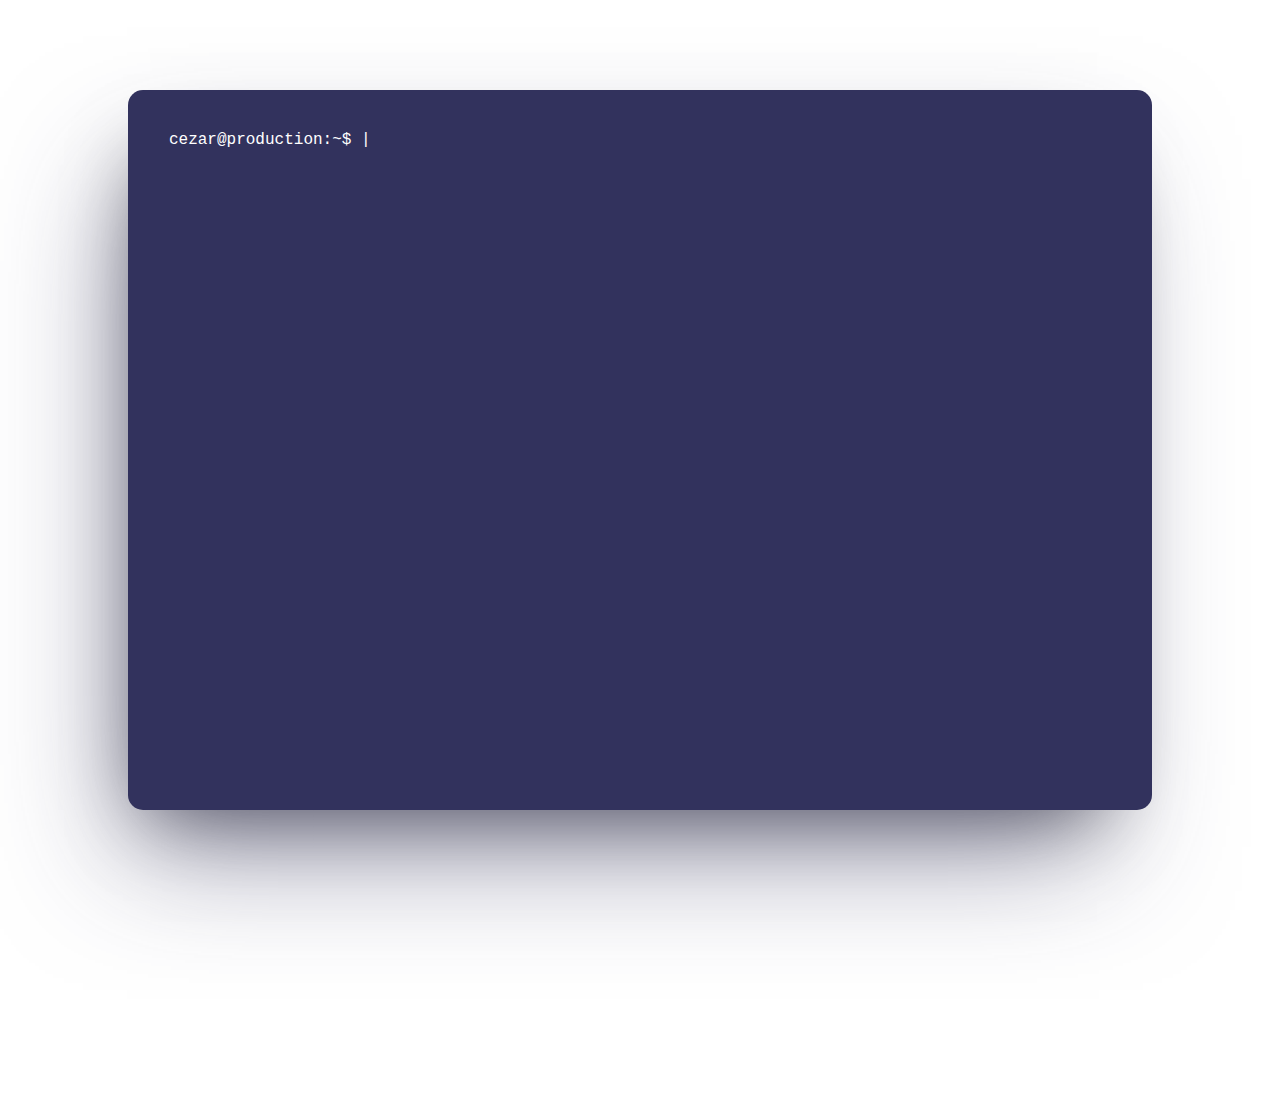
==== index.html @ 6b45ccbb "Update index.html" ====
<!DOCTYPE html>
<html lang="en">
<head>
	<meta charset="UTF-8">
	<meta name="viewport" content="width=device-width, initial-scale=1">

	<title>Cezar Ignat</title>

	<link rel="apple-touch-icon" sizes="180x180" href="/favicons/apple-touch-icon.png">
	<link rel="icon" type="image/png" sizes="32x32" href="/favicons/favicon-32x32.png">
	<link rel="icon" type="image/png" sizes="16x16" href="/favicons/favicon-16x16.png">
	<link rel="manifest" href="/favicons/site.webmanifest">
	<link rel="mask-icon" href="/favicons/safari-pinned-tab.svg" color="#5bbad5">
	<link rel="shortcut icon" href="/favicons/favicon.ico">
	<meta name="msapplication-TileColor" content="#ffc600">
	<meta name="msapplication-config" content="/favicons/browserconfig.xml">
	<meta name="theme-color" content="#ffffff">
	<meta name="description" content="Cezar Ignat is a digital designer, web developer and photographer, offering a wide range of digital marketing solutions.">
	<meta name="robots" content="index, follow">
	<meta name="revisit-after" content="3 month">
	<meta name='profitshareid' content='8d74b5be751f169d5e962dca4a7bc341' />

	<meta property="og:title" content="Cezar M. Ignat - Design, Web &amp; Photography">
	<meta property="og:description" content="Cezar Ignat is a digital designer, web developer and photographer, offering a wide range of digital marketing solutions.">
	<meta property="og:type" content="profile">
	<meta property="og:url" content="https://cezarignat.com">
	<meta property="og:image" content="https://cezarignat.com/fb.png">

	<meta property="fb:admins" content="100000754549694">
	<meta property="profile:first_name" content="Cezar">
	<meta property="profile:gender" content="male">
	<meta property="profile:last_name" content="Ignat">

	<meta name="twitter:card" content="summary_large_image"/>
	<meta name="twitter:site" content="@cezarignat"/>
	<meta name="twitter:creator" content="@cezarignat"/>
	<meta name="twitter:image" content="https://cezarignat.com/twt.png">

	<style>
		html, body { width: 100%; height: 100%; margin: 0; padding: 0; overflow: hidden; background-color: #fff; }

		body {
			font-family: 'Muli', 'Segoe UI', 'Helvetica Neue', sans-serif;
		}

		h1 {
			font-weight: 900;
			text-align: center;
			font-size: 2em;
			margin-top: 1em;
			font-weight: bold;
		}

		@media (min-height: 850px) {
			h1 {
				font-size: 3em;
			}
		}

		#terminal-container {
			padding-top: 10vh;
			width: 100vw;
			height: 100vh;
			/* background-color: #fffefa; */
			position: absolute;
			top: 0;
			right: 0;
			left: 0;
			bottom: 0;
			transition: transform 1.3s, bottom 1.3s;
		}

		.portrait #terminal-container {
			height: 50vh;
		}

		#terminal-container img {
		    position: absolute;
		    width: 150%;
		    top: 50%;  /* position the top  edge of the element at the middle of the parent */
		    left: 50%; /* position the left edge of the element at the middle of the parent */
		    transform: translate(-50%, -50%);
		    opacity: 0;
		    transition: opacity 0.4s;
		}

		#terminal {
			width: 80%;
			height: 80%;
			/* max-width: 700px; */
			border-radius: 15px;
			margin: auto;
			color: #fff;
			background-color: #fff;
			-webkit-box-shadow: -27.1px 62.5px 125px -25px rgba(50,50,93,.5), -16.2px 37.5px 75px -37.5px rgba(0,0,0,.6);
			box-shadow: -27.1px 62.5px 125px -25px rgba(50,50,93,.5), -16.2px 37.5px 75px -37.5px rgba(0,0,0,.6);
			background: #32325d;
		}

		#terminal-container.start {
			transform: translate(0, 200px) scale(0.3);
		}

		#terminal-container.start img {
			opacity: 1;
		}

		.portrait #terminal-container.start {
			transform: translate(0, 400px) scale(0.3);
		}

		.portrait #terminal-container img {
			width: auto;
			height: 150%;
		}

		@media (max-height: 500px) {
			#terminal-container.start {
			    transform: translate(0, 150px) scale(0.3);
			}
		}

		#content {
			font-family: 'Consolas', 'Courier New', monospace;
			padding: 4%;
		}

		#content-strings {
			display: none;
		}

		.text-center {
			text-align: center;
		}

		#me {
			width: 80%;
			max-width: 650px;
			margin: auto;
			margin-bottom: 30px;

			opacity: 0;
			transition: opacity 1s;
		}

		#me.start {
			opacity: 1;
		}
	</style>
</head>
<body class="" onresize="getRatio()">
	
	<div id="me">
		<h1>CEZAR IGNAT</h1>
		<p>
			IT Consultant specialised in all things web. From development to arhitecture, from small companies to enterprise, from landing pages to full blown applications.
		</p>
		<p class="text-center">
			<strong>contact@cezarignat.com</strong>
		</p>
	</div>

	<div id="terminal-container">
		<img src="laptop.png" alt="Laptop Cezar Ignat">
		<div id="terminal">
			<div id="content">
				<span id="typed-content"></span>
			</div>
		</div>
	</div>

	<script>
		function getRatio() {
			var ratio = window.outerWidth / window.outerHeight;
			
			if(ratio <= 1) {
				document.getElementsByTagName('body')[0].className = 'portrait';
			} else {
				document.getElementsByTagName('body')[0].className = '';
			}

			var the_remaining_height = window.outerHeight - document.getElementById('me').clientHeight - (document.getElementsByTagName('img')[0].clientHeight * 0.3);

			if ((the_remaining_height / 2) > 0) {
				document.getElementsByTagName('h1')[0].style.marginTop = (the_remaining_height/2) + 'px';
			} else {
				document.getElementsByTagName('h1')[0].style.marginTop = '30px';
			}

		}

		getRatio();

		var supportsOrientationChange = "onorientationchange" in window,
		    orientationEvent = supportsOrientationChange ? "orientationchange" : "resize";

		window.addEventListener(orientationEvent, function() {
		    getRatio();
		}, false);
	</script>
	
	<script src="typed.min.js"></script>
	<link href="https://fonts.googleapis.com/css?family=Muli:400,700,900" rel="stylesheet">
	<script>
		var typed = new Typed('#typed-content', {
		  strings: [
		  		"`cezar@production:~$` ^1000service cezarignat start <br>^1000 `"+
				"Authentication is required to start 'cezarignat.service'. "+
				"<br> cezar@production:~$ ` ^1500 sudo service cezarignat start"
		  ],
		  loop: false,
		  typeSpeed: 30,
		  onComplete: function() {

		  	getRatio();
		  
		  	setTimeout(function() {
		  		document.getElementById('terminal-container').className = 'start';
		  	}, 800);

		  	setTimeout(function() {
		  		document.getElementById('me').className = 'start';
		  	}, 2300);
		  }
		});
	</script>
</body>
</html>
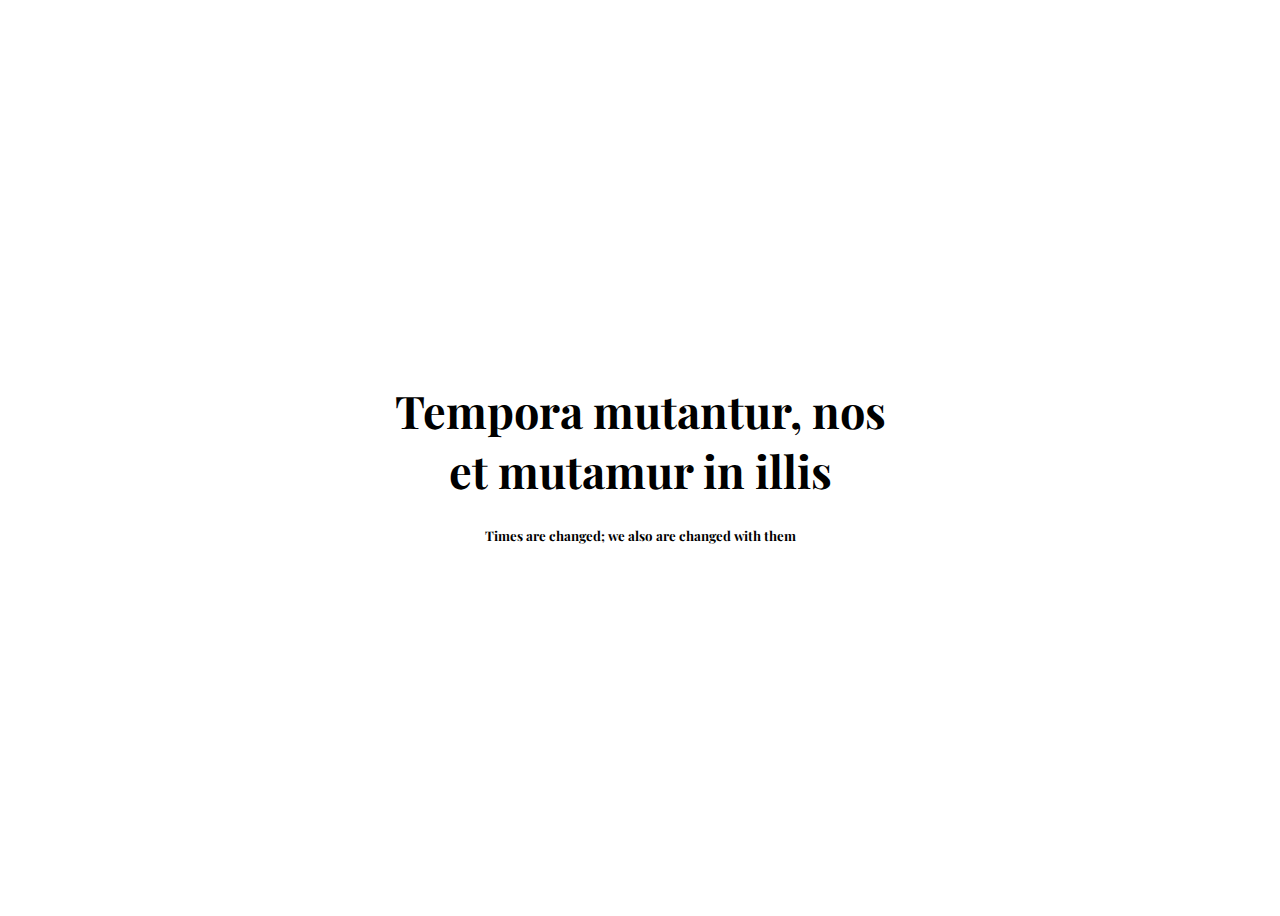
==== commit 77e59639: "Update index.html" ====
--- a/index.html
+++ b/index.html
@@ -2,10 +2,8 @@
 <html lang="en">
 <head>
 	<meta charset="UTF-8">
-	<meta name="viewport" content="width=device-width, initial-scale=1">
-
+	<meta name="viewport" content="width=device-width, initial-scale=1.0">
 	<title>Cezar Ignat</title>
-
 	<link rel="apple-touch-icon" sizes="180x180" href="/favicons/apple-touch-icon.png">
 	<link rel="icon" type="image/png" sizes="32x32" href="/favicons/favicon-32x32.png">
 	<link rel="icon" type="image/png" sizes="16x16" href="/favicons/favicon-16x16.png">
@@ -15,214 +13,70 @@
 	<meta name="msapplication-TileColor" content="#ffc600">
 	<meta name="msapplication-config" content="/favicons/browserconfig.xml">
 	<meta name="theme-color" content="#ffffff">
-	<meta name="description" content="Cezar Ignat is a digital designer, web developer and photographer, offering a wide range of digital marketing solutions.">
+	<meta name="description" content="Cezar Ignat is a business consultant specialised in software architecture.">
 	<meta name="robots" content="index, follow">
 	<meta name="revisit-after" content="3 month">
 	<meta name='profitshareid' content='8d74b5be751f169d5e962dca4a7bc341' />
-
-	<meta property="og:title" content="Cezar M. Ignat - Design, Web &amp; Photography">
-	<meta property="og:description" content="Cezar Ignat is a digital designer, web developer and photographer, offering a wide range of digital marketing solutions.">
+	<meta property="og:title" content="Cezar Ignat">
+	<meta property="og:description" content="Cezar Ignat is a business consultant specialised in software architecture.">
 	<meta property="og:type" content="profile">
 	<meta property="og:url" content="https://cezarignat.com">
 	<meta property="og:image" content="https://cezarignat.com/fb.png">
-
 	<meta property="fb:admins" content="100000754549694">
 	<meta property="profile:first_name" content="Cezar">
 	<meta property="profile:gender" content="male">
 	<meta property="profile:last_name" content="Ignat">
-
-	<meta name="twitter:card" content="summary_large_image"/>
-	<meta name="twitter:site" content="@cezarignat"/>
-	<meta name="twitter:creator" content="@cezarignat"/>
+	<meta name="twitter:card" content="summary_large_image" />
+	<meta name="twitter:site" content="@cezarignat" />
+	<meta name="twitter:creator" content="@cezarignat" />
 	<meta name="twitter:image" content="https://cezarignat.com/twt.png">
 
+	<link rel="preconnect" href="https://fonts.googleapis.com">
+	<link rel="preconnect" href="https://fonts.gstatic.com" crossorigin>
+	<link href="https://fonts.googleapis.com/css2?family=Playfair+Display:wght@600&display=swap" rel="stylesheet">
+
 	<style>
-		html, body { width: 100%; height: 100%; margin: 0; padding: 0; overflow: hidden; background-color: #fff; }
-
 		body {
-			font-family: 'Muli', 'Segoe UI', 'Helvetica Neue', sans-serif;
+			text-align: center;
+			font-family: 'Playfair Display', 'Georgia', serif;
+			overflow: hidden;
 		}
 
 		h1 {
-			font-weight: 900;
-			text-align: center;
-			font-size: 2em;
-			margin-top: 1em;
-			font-weight: bold;
+			margin-bottom: 0;
+			font-size: 5vh;
 		}
 
-		@media (min-height: 850px) {
-			h1 {
-				font-size: 3em;
-			}
+		h5 {
+			margin-top: 2em;
 		}
 
-		#terminal-container {
-			padding-top: 10vh;
-			width: 100vw;
-			height: 100vh;
-			/* background-color: #fffefa; */
-			position: absolute;
-			top: 0;
-			right: 0;
-			left: 0;
-			bottom: 0;
-			transition: transform 1.3s, bottom 1.3s;
+		body>div>div {
+			max-width: 500px;
+			margin: auto;
+			padding: 40px;
 		}
 
-		.portrait #terminal-container {
-			height: 50vh;
-		}
-
-		#terminal-container img {
-		    position: absolute;
-		    width: 150%;
-		    top: 50%;  /* position the top  edge of the element at the middle of the parent */
-		    left: 50%; /* position the left edge of the element at the middle of the parent */
-		    transform: translate(-50%, -50%);
-		    opacity: 0;
-		    transition: opacity 0.4s;
-		}
-
-		#terminal {
-			width: 80%;
-			height: 80%;
-			/* max-width: 700px; */
-			border-radius: 15px;
-			margin: auto;
-			color: #fff;
-			background-color: #fff;
-			-webkit-box-shadow: -27.1px 62.5px 125px -25px rgba(50,50,93,.5), -16.2px 37.5px 75px -37.5px rgba(0,0,0,.6);
-			box-shadow: -27.1px 62.5px 125px -25px rgba(50,50,93,.5), -16.2px 37.5px 75px -37.5px rgba(0,0,0,.6);
-			background: #32325d;
-		}
-
-		#terminal-container.start {
-			transform: translate(0, 200px) scale(0.3);
-		}
-
-		#terminal-container.start img {
-			opacity: 1;
-		}
-
-		.portrait #terminal-container.start {
-			transform: translate(0, 400px) scale(0.3);
-		}
-
-		.portrait #terminal-container img {
-			width: auto;
-			height: 150%;
-		}
-
-		@media (max-height: 500px) {
-			#terminal-container.start {
-			    transform: translate(0, 150px) scale(0.3);
-			}
-		}
-
-		#content {
-			font-family: 'Consolas', 'Courier New', monospace;
-			padding: 4%;
-		}
-
-		#content-strings {
-			display: none;
-		}
-
-		.text-center {
-			text-align: center;
-		}
-
-		#me {
-			width: 80%;
-			max-width: 650px;
-			margin: auto;
-			margin-bottom: 30px;
-
-			opacity: 0;
-			transition: opacity 1s;
-		}
-
-		#me.start {
-			opacity: 1;
+		body>div {
+			display: flex;
+			height: 100vh;
+			align-content: center;
+			justify-content: center;
+			align-items: center;
 		}
 	</style>
+
 </head>
-<body class="" onresize="getRatio()">
-	
-	<div id="me">
-		<h1>CEZAR IGNAT</h1>
-		<p>
-			IT Consultant specialised in all things web. From development to arhitecture, from small companies to enterprise, from landing pages to full blown applications.
-		</p>
-		<p class="text-center">
-			<strong>contact@cezarignat.com</strong>
-		</p>
-	</div>
-
-	<div id="terminal-container">
-		<img src="laptop.png" alt="Laptop Cezar Ignat">
-		<div id="terminal">
-			<div id="content">
-				<span id="typed-content"></span>
-			</div>
+<body>
+	<div>
+		<div>
+			<h1>
+				Tempora mutantur, nos et mutamur in illis
+			</h1>
+			<h5>
+				Times are changed; we also are changed with them
+			</h5>
 		</div>
 	</div>
-
-	<script>
-		function getRatio() {
-			var ratio = window.outerWidth / window.outerHeight;
-			
-			if(ratio <= 1) {
-				document.getElementsByTagName('body')[0].className = 'portrait';
-			} else {
-				document.getElementsByTagName('body')[0].className = '';
-			}
-
-			var the_remaining_height = window.outerHeight - document.getElementById('me').clientHeight - (document.getElementsByTagName('img')[0].clientHeight * 0.3);
-
-			if ((the_remaining_height / 2) > 0) {
-				document.getElementsByTagName('h1')[0].style.marginTop = (the_remaining_height/2) + 'px';
-			} else {
-				document.getElementsByTagName('h1')[0].style.marginTop = '30px';
-			}
-
-		}
-
-		getRatio();
-
-		var supportsOrientationChange = "onorientationchange" in window,
-		    orientationEvent = supportsOrientationChange ? "orientationchange" : "resize";
-
-		window.addEventListener(orientationEvent, function() {
-		    getRatio();
-		}, false);
-	</script>
-	
-	<script src="typed.min.js"></script>
-	<link href="https://fonts.googleapis.com/css?family=Muli:400,700,900" rel="stylesheet">
-	<script>
-		var typed = new Typed('#typed-content', {
-		  strings: [
-		  		"`cezar@production:~$` ^1000service cezarignat start <br>^1000 `"+
-				"Authentication is required to start 'cezarignat.service'. "+
-				"<br> cezar@production:~$ ` ^1500 sudo service cezarignat start"
-		  ],
-		  loop: false,
-		  typeSpeed: 30,
-		  onComplete: function() {
-
-		  	getRatio();
-		  
-		  	setTimeout(function() {
-		  		document.getElementById('terminal-container').className = 'start';
-		  	}, 800);
-
-		  	setTimeout(function() {
-		  		document.getElementById('me').className = 'start';
-		  	}, 2300);
-		  }
-		});
-	</script>
 </body>
 </html>
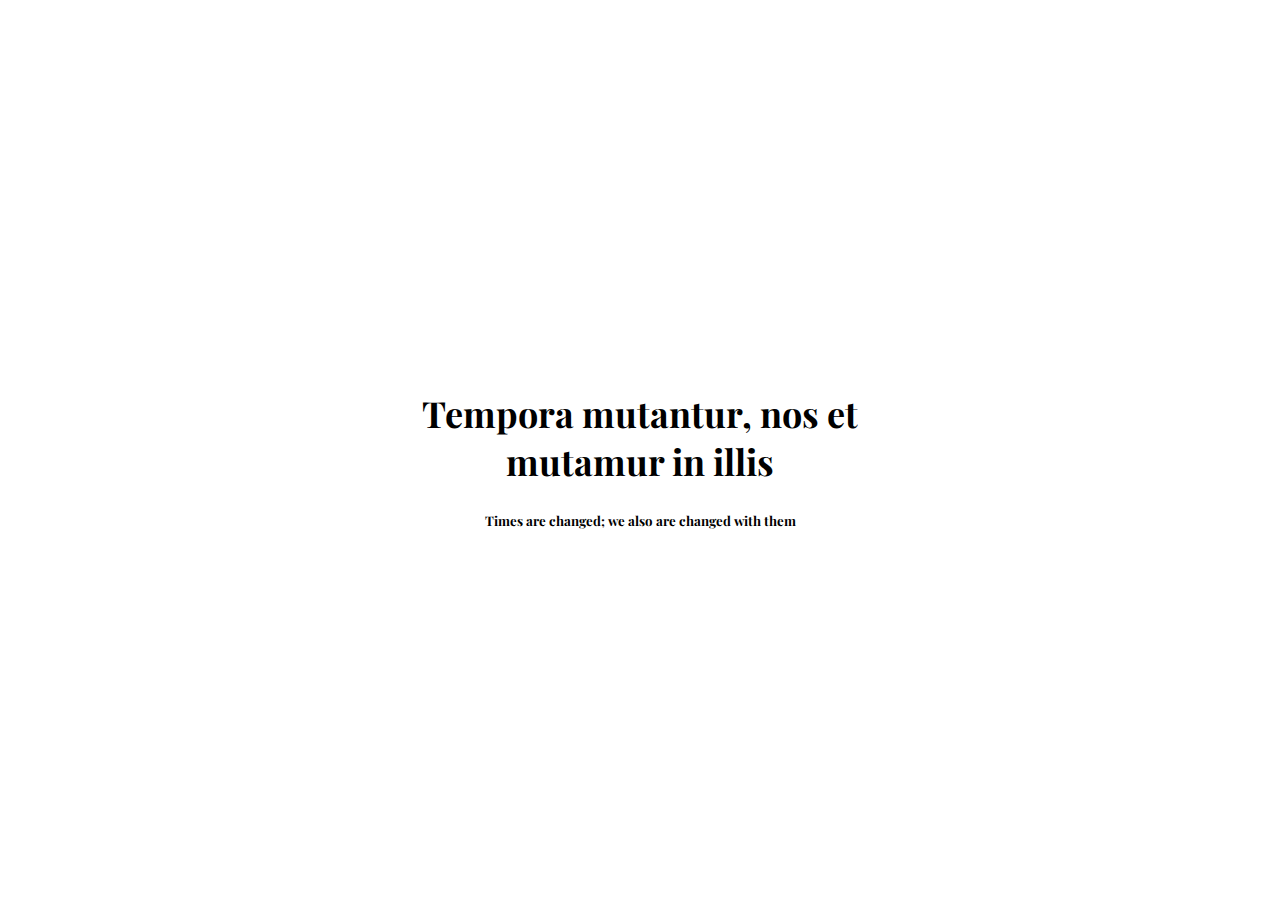
==== commit 9e2a7193: "Update index.html" ====
--- a/index.html
+++ b/index.html
@@ -44,7 +44,7 @@
 
 		h1 {
 			margin-bottom: 0;
-			font-size: 5vh;
+			font-size: 4vh;
 		}
 
 		h5 {
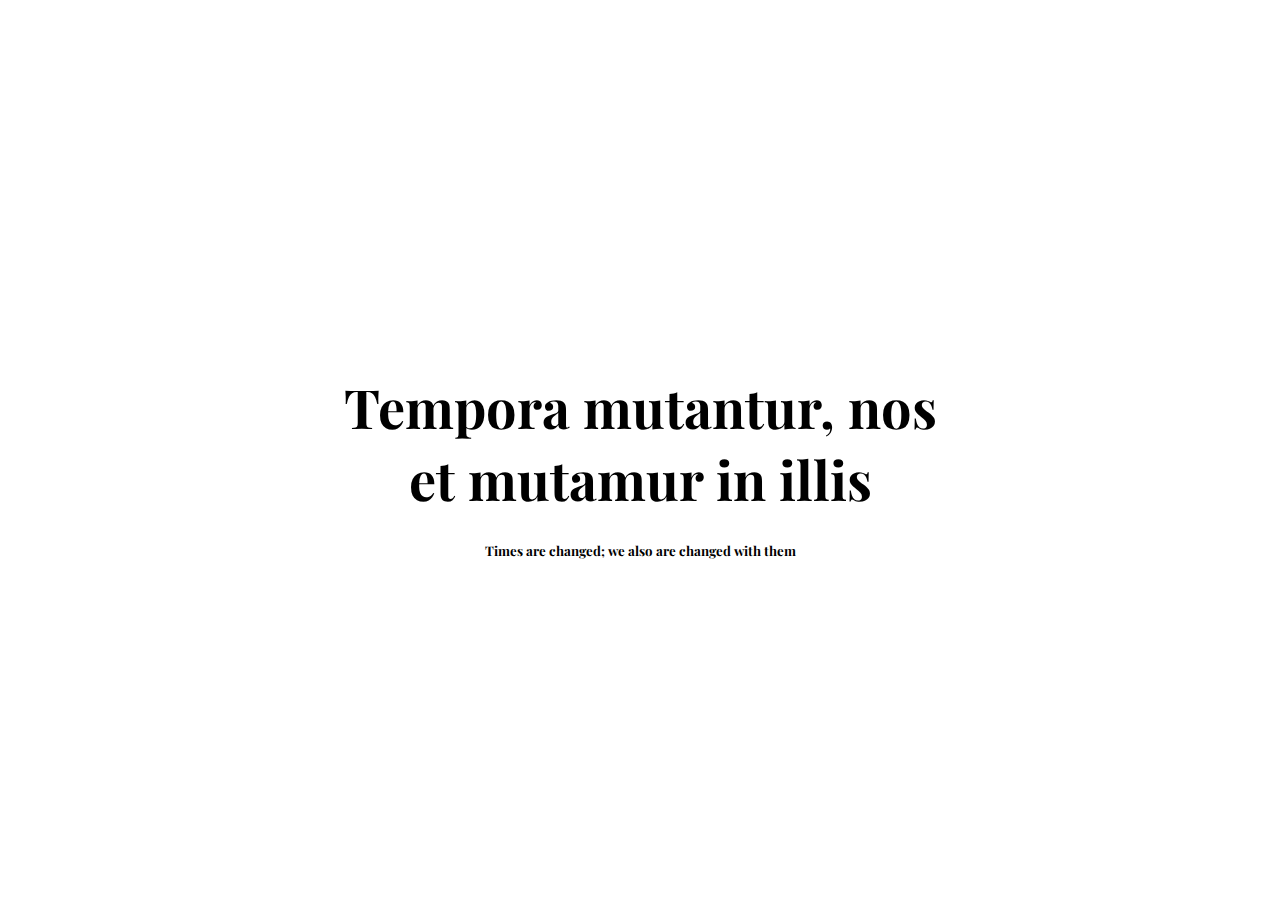
==== commit 904e13b5: "Update index.html" ====
--- a/index.html
+++ b/index.html
@@ -44,7 +44,7 @@
 
 		h1 {
 			margin-bottom: 0;
-			font-size: 4vh;
+			font-size: 6vh;
 		}
 
 		h5 {
@@ -52,7 +52,7 @@
 		}
 
 		body>div>div {
-			max-width: 500px;
+			max-width: 600px;
 			margin: auto;
 			padding: 40px;
 		}
@@ -63,6 +63,13 @@
 			align-content: center;
 			justify-content: center;
 			align-items: center;
+		}
+		
+		@media screen and (max-width: 600px) {
+			h1 {
+				margin-bottom: 0;
+				font-size: 3vh;
+			}
 		}
 	</style>
 
